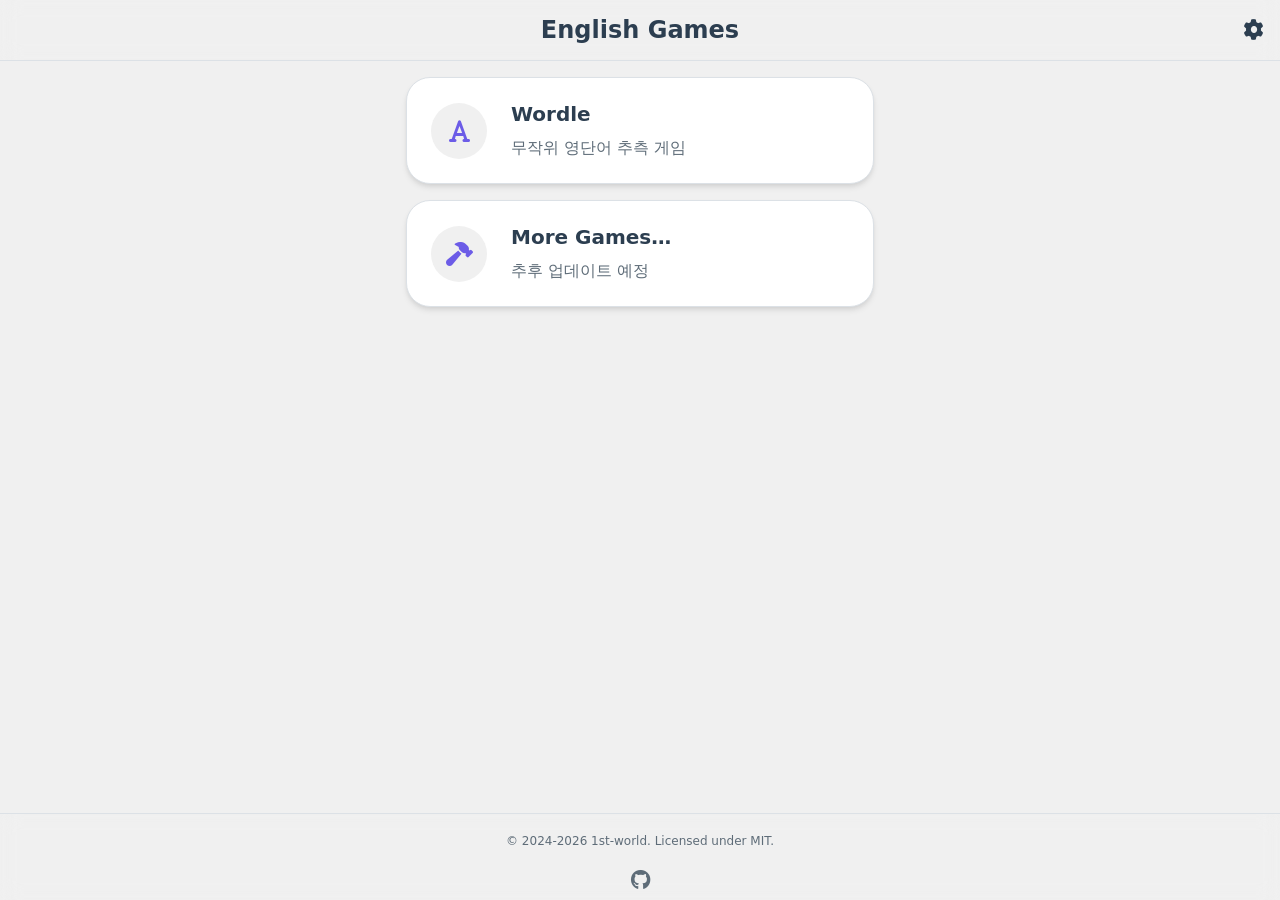
==== index.html @ 5988aaef "feat: Revamp main UI and improve accessibility Redesigned the main lobby interface with improved gam" ====
<!DOCTYPE html>
<html lang="ko">
<head>
    <meta charset="UTF-8">
    <meta name="description" content="Play English Games!">
    <meta name="viewport" content="width=device-width, initial-scale=1.0">
    <title>English Games</title>
    <link rel="icon" href="assets/favicon.png">
    <link rel="stylesheet" href="https://hangeul.pstatic.net/hangeul_static/css/nanum-square-neo.css">
    <link rel="stylesheet" href="https://cdnjs.cloudflare.com/ajax/libs/font-awesome/6.4.0/css/all.min.css">
    <link rel="stylesheet" href="css/common.css">
</head>
<body>
    <header class="app-header">
        <div></div>
        <h1 class="header-title">English Games</h1>
        <button class="icon-btn" id="settings-btn" title="환경 설정">
            <i class="fa-solid fa-gear"></i>
        </button>
    </header>

    <div class="toast-msg"></div>

    <main class="main-container">
        <a href="games/wordle/">
            <div class="game-card">
                <div class="card-icon">
                    <i class="fa-solid fa-font"></i>
                </div>
                <div class="card-content">
                    <h2>Wordle</h2>
                    <p>무작위 영단어 추측 게임</p>
                </div>
            </div>
        </a>
        <a href="#" tabindex="-1">
            <div class="game-card disabled">
                <div class="card-icon">
                    <i class="fa-solid fa-hammer"></i>
                </div>
                <div class="card-content">
                    <h2>More Games…</h2>
                    <p>추후 업데이트 예정</p>
                </div>
            </div>
        </a>
    </main>

    <footer class="app-footer">
        <div class="footer-content">
            <p>&copy; 2024-2026 1st-world. <a href="https://github.com/1st-world/English-Game/blob/main/LICENSE" target="_blank" rel="noopener noreferrer" title="라이선스 전문">Licensed under MIT</a>.</p>
            <div class="social-links">
                <a href="https://github.com/1st-world/English-Game" target="_blank" rel="noopener noreferrer" title="GitHub"><i class="fa-brands fa-github"></i></a>
            </div>
        </div>
    </footer>

    <div class="dialog-overlay" id="settings-dialog">
        <div class="dialog-content">
            <h2>환경 설정</h2>
            <button class="dialog-close-btn" data-dialog-close title="닫기">
                <i class="fa-solid fa-xmark"></i>
            </button>

            <div class="settings-group">
                <div class="settings-item">
                    <label for="lang-select">언어 (Language)</label>
                    <div class="select-wrapper">
                        <select id="lang-select" disabled>
                            <option value="ko" selected>한국어</option>
                            <option value="en">English</option>
                        </select>
                        <span class="helper-text">현재 한국어만 지원합니다.</span>
                    </div>
                </div>

                <div class="settings-item">
                    <label>테마</label>
                    <div class="segmented-control" id="theme-control">
                        <input type="radio" name="theme" value="auto" id="theme-auto" checked>
                        <label for="theme-auto"><i class="fa-solid fa-laptop"></i> 시스템 설정</label>

                        <input type="radio" name="theme" value="light" id="theme-light">
                        <label for="theme-light"><i class="fa-regular fa-lightbulb"></i> 밝게</label>

                        <input type="radio" name="theme" value="dark" id="theme-dark">
                        <label for="theme-dark"><i class="fa-regular fa-moon"></i> 어둡게</label>
                    </div>
                </div>

                <div class="settings-item">
                    <div class="toggle-label-wrapper">
                        <label for="high-contrast-toggle">고대비 모드</label>
                        <span class="helper-text">색 구분이 어려운 분들을 위해 대비를 높입니다.</span>
                    </div>
                    <label class="toggle-switch">
                        <input type="checkbox" id="high-contrast-toggle">
                        <span class="slider"></span>
                    </label>
                </div>
            </div>
        </div>
    </div>

    <script src="js/common.js"></script>
</body>
</html>
---- css/common.css ----
:root {
  --bg-primary: #f0f0f0;
  --bg-surface: #ffffff;
  --text-primary: #2c3e50;
  --text-secondary: #5e6c78;

  --color-white: #ffffff;
  --color-accent: #6c5ce7;
  --color-external-link: #0000ff;

  --border-color: #dce1e6;
  --overlay-bg: rgba(0, 0, 0, 0.5);
  --shadow-soft:
    0 4px 6px -1px rgba(0, 0, 0, 0.1), 0 2px 4px -1px rgba(0, 0, 0, 0.05);
  --shadow-dialog: 0 0 25px rgba(0, 0, 0, 0.5);

  --max-width: 31.25rem;

  --z-index-toast-msg: 2000;
  --z-index-dialog: 1000;
  --z-index-app-header: 100;
}
:root[data-theme="dark"] {
  --bg-primary: #121212;
  --bg-surface: #272727;
  --text-primary: #ffffff;
  --text-secondary: #a6a6a6;

  --color-external-link: #87ceeb;

  --border-color: #3a3a3c;
  --overlay-bg: rgba(0, 0, 0, 0.7);
  --shadow-soft:
    0 4px 6px -1px rgba(0, 0, 0, 0.3), 0 2px 4px -1px rgba(0, 0, 0, 0.15);
  --shadow-dialog: 0 0 25px rgba(0, 0, 0, 0.9);
}
:root[data-high-contrast="true"] {
  --bg-primary: #000000;
  --bg-surface: #000000;
  --text-primary: #ffffff;
  --text-secondary: #ffff00;

  --color-white: #000000;
  --color-accent: #00ffff;
  --color-external-link: #00ffff;

  --border-color: #ffffff;
  --overlay-bg: rgba(0, 0, 0, 0.85);
  --shadow-soft: none;
  --shadow-dialog: 0 0 0 2px #ffffff;
}

:focus-visible {
  outline: 3px solid var(--color-accent);
  outline-offset: 2px;
  border-radius: 2px;
}

* {
  box-sizing: border-box;
}

body {
  display: flex;
  flex-direction: column;
  align-items: center;
  min-height: 100dvh;
  margin: 0;
  background-color: var(--bg-primary);
  color: var(--text-primary);
  font-family:
    "NanumSquareNeo",
    system-ui,
    -apple-system,
    BlinkMacSystemFont,
    "Segoe UI",
    Roboto,
    Oxygen,
    Ubuntu,
    Cantarell,
    "Open Sans",
    "Helvetica Neue",
    sans-serif;
  animation: zoomIn 0.4s ease-out;
  transition:
    background-color 0.4s,
    color 0.4s;
}
@keyframes zoomIn {
  from {
    transform: scale(0.98);
    opacity: 0;
  }
  to {
    transform: scale(1);
    opacity: 1;
  }
}

a {
  text-decoration: none;
  touch-action: manipulation;
}
button {
  font-family: inherit;
  cursor: pointer;
  touch-action: manipulation;
  user-select: none;
}

.app-header {
  display: grid;
  z-index: var(--z-index-app-header);
  position: sticky;
  top: 0;
  grid-template-columns: 1fr auto 1fr;
  align-items: center;
  width: 100%;
  margin-bottom: auto;
  padding: 1rem;
  border-bottom: 1px solid var(--border-color);
  backdrop-filter: blur(10px);
  user-select: none;
}
.app-header > :first-child {
  justify-self: start;
}
.app-header > :last-child {
  justify-self: end;
}
.header-title {
  margin: 0;
  font-weight: bold;
  font-size: 1.5rem;
}
.icon-btn {
  margin: -0.5rem;
  padding: 0.5rem;
  border: none;
  background: none;
  color: var(--text-primary);
  font-size: 1.25rem;
  transition: 0.2s;
}
.icon-btn:hover {
  color: var(--text-secondary);
}

.app-footer {
  width: 100%;
  margin-top: auto;
  padding: 0.5rem;
  border-top: 1px solid var(--border-color);
  backdrop-filter: blur(10px);
  color: var(--text-secondary);
  font-size: 0.75rem;
  text-align: center;
}
.footer-content {
  display: flex;
  flex-direction: column;
  align-items: center;
  gap: 0.5rem;
}
.footer-content a {
  color: inherit;
}
.footer-content a:hover {
  color: var(--color-external-link);
}
.social-links {
  display: flex;
  gap: 0.75rem;
}
.social-links a {
  color: var(--text-secondary);
  font-size: 1.25rem;
  transition: color 0.2s;
}
.social-links a:hover {
  color: var(--text-primary);
}

.main-container {
  display: flex;
  flex: 1;
  flex-direction: column;
  width: 100%;
  max-width: var(--max-width);
  padding: 1rem;
  gap: 1rem;
}
.main-container a {
  color: inherit;
}

.game-card {
  display: flex;
  align-items: center;
  padding: 1.5rem;
  gap: 1.5rem;
  border: 1px solid var(--border-color);
  border-radius: 1.5rem;
  background-color: var(--bg-surface);
  box-shadow: var(--shadow-soft);
  text-align: left;
  transition: 0.2s;
  user-select: none;
}
.game-card:hover {
  transform: scale(1.05);
  border-color: var(--color-accent);
}
.game-card.disabled {
  cursor: default;
}
.game-card.disabled:hover {
  transform: none;
  border-color: var(--border-color);
}
.card-icon {
  display: flex;
  flex-shrink: 0;
  align-items: center;
  justify-content: center;
  width: 3.5rem;
  height: 3.5rem;
  border-radius: 50%;
  background-color: var(--bg-primary);
  color: var(--color-accent);
  font-size: 1.5rem;
}
.card-content h2 {
  margin: 0 0 0.75rem 0;
  font-size: 1.25rem;
}
.card-content p {
  margin: 0;
  color: var(--text-secondary);
}

.toast-msg {
  z-index: var(--z-index-toast-msg);
  position: fixed;
  top: 10%;
  right: 0;
  left: 0;
  width: fit-content;
  max-width: min(20rem, 100vw);
  margin: 0 auto;
  padding: 0.75rem 1.25rem;
  transform: translateY(-20px);
  border-radius: 2rem;
  background-color: var(--text-primary);
  box-shadow: var(--shadow-soft);
  color: var(--bg-surface);
  font-weight: bold;
  font-size: 1rem;
  text-align: center;
  opacity: 0;
  pointer-events: none;
  transition:
    opacity 0.3s ease,
    transform 0.3s cubic-bezier(0.18, 0.88, 0.32, 1.28);
}
.toast-msg.show {
  transform: translateY(0);
  opacity: 1;
}

.dialog-overlay {
  display: flex;
  visibility: hidden;
  z-index: var(--z-index-dialog);
  position: fixed;
  top: 0;
  right: 0;
  bottom: 0;
  left: 0;
  align-items: center;
  justify-content: center;
  backdrop-filter: blur(2px);
  background-color: var(--overlay-bg);
  opacity: 0;
  transition: 0.2s;
}
.dialog-overlay.open {
  visibility: visible;
  opacity: 1;
}
.dialog-content {
  position: relative;
  width: 100%;
  max-width: var(--max-width);
  padding: 2rem;
  border-radius: 1rem;
  background-color: var(--bg-surface);
  box-shadow: var(--shadow-dialog);
  color: var(--text-primary);
}
.dialog-content h2 {
  margin: 0 0 2rem 0;
  color: var(--text-primary);
}
.dialog-content ul {
  padding-left: 1.25rem;
}
.dialog-content li {
  margin: 1rem 0;
}
.dialog-close-btn {
  position: absolute;
  top: 2rem;
  right: 2rem;
  padding: 0;
  border: none;
  background: none;
  color: var(--text-secondary);
  font-size: 1.5rem;
  line-height: 1;
  cursor: pointer;
  transition: 0.2s;
}
.dialog-close-btn:hover {
  transform: rotate(90deg);
  color: var(--text-primary);
}
.dialog-footer {
  display: flex;
  align-items: center;
  justify-content: space-between;
  margin-top: 2rem;
  padding-top: 1rem;
  border-top: 1px solid var(--border-color);
}
.dialog-nav-btn {
  margin: -0.5rem;
  padding: 0.5rem;
  color: var(--text-secondary);
  font-size: 1.25rem;
  cursor: pointer;
  transition: 0.2s;
}
.dialog-nav-btn:hover {
  color: var(--color-accent);
}
.pagination-dots {
  display: flex;
  gap: 0.5rem;
}
.dot {
  width: 0.5rem;
  height: 0.5rem;
  border-radius: 50%;
  background-color: var(--border-color);
  cursor: pointer;
}
.dot.active {
  background-color: var(--color-accent);
}

.settings-group {
  display: flex;
  flex-direction: column;
  gap: 1.5rem;
  user-select: none;
}
.settings-item {
  display: flex;
  flex-direction: column;
  gap: 0.5rem;
}
.settings-item > label {
  font-weight: bold;
  font-size: 1rem;
}
.helper-text {
  color: var(--text-secondary);
  font-size: 0.75rem;
}

.select-wrapper select {
  width: 100%;
  padding: 0.5rem;
  border: 1px solid var(--border-color);
  border-radius: 0.5rem;
  background-color: var(--bg-surface);
  color: var(--text-primary);
  font-size: 1rem;
}
.select-wrapper select:disabled {
  background-color: var(--bg-primary);
  cursor: not-allowed;
  opacity: 0.6;
}

.segmented-control {
  display: flex;
  width: 100%;
  padding: 0.25rem;
  border: 1px solid var(--border-color);
  border-radius: 0.5rem;
  background-color: var(--bg-primary);
}
.segmented-control input[type="radio"] {
  position: absolute;
  opacity: 0;
}
.segmented-control label {
  flex: 1;
  padding: 0.5rem;
  border-radius: 0.25rem;
  color: var(--text-secondary);
  font-size: 0.9rem;
  text-align: center;
  cursor: pointer;
  transition: 0.2s ease;
  user-select: none;
}
.segmented-control label i {
  margin-right: 0.25rem;
}
.segmented-control input[type="radio"]:checked + label {
  background-color: var(--bg-surface);
  box-shadow: var(--shadow-soft);
  color: var(--text-primary);
  font-weight: bold;
}
.segmented-control input[type="radio"]:focus-visible + label {
  outline: 3px solid var(--color-accent);
}

.toggle-label-wrapper {
  display: flex;
  align-items: baseline;
  justify-content: space-between;
  gap: 1rem;
}
.toggle-switch {
  display: inline-block;
  position: relative;
  width: 3.25rem;
  height: 1.75rem;
}
.toggle-switch input {
  width: 0;
  height: 0;
  opacity: 0;
}
.toggle-switch input:focus-visible + .slider {
  outline: 3px solid var(--color-accent);
  outline-offset: 2px;
}
.slider {
  position: absolute;
  top: 0;
  right: 0;
  bottom: 0;
  left: 0;
  border-radius: 1.75rem;
  background-color: var(--border-color);
  cursor: pointer;
  transition: 0.4s;
}
.slider:before {
  position: absolute;
  bottom: 0.25rem;
  left: 0.25rem;
  width: 1.25rem;
  height: 1.25rem;
  border-radius: 50%;
  background-color: var(--color-white);
  content: "";
  transition: 0.4s;
}
input:checked + .slider {
  background-color: var(--color-accent);
}
input:checked + .slider:before {
  transform: translateX(1.5rem);
}
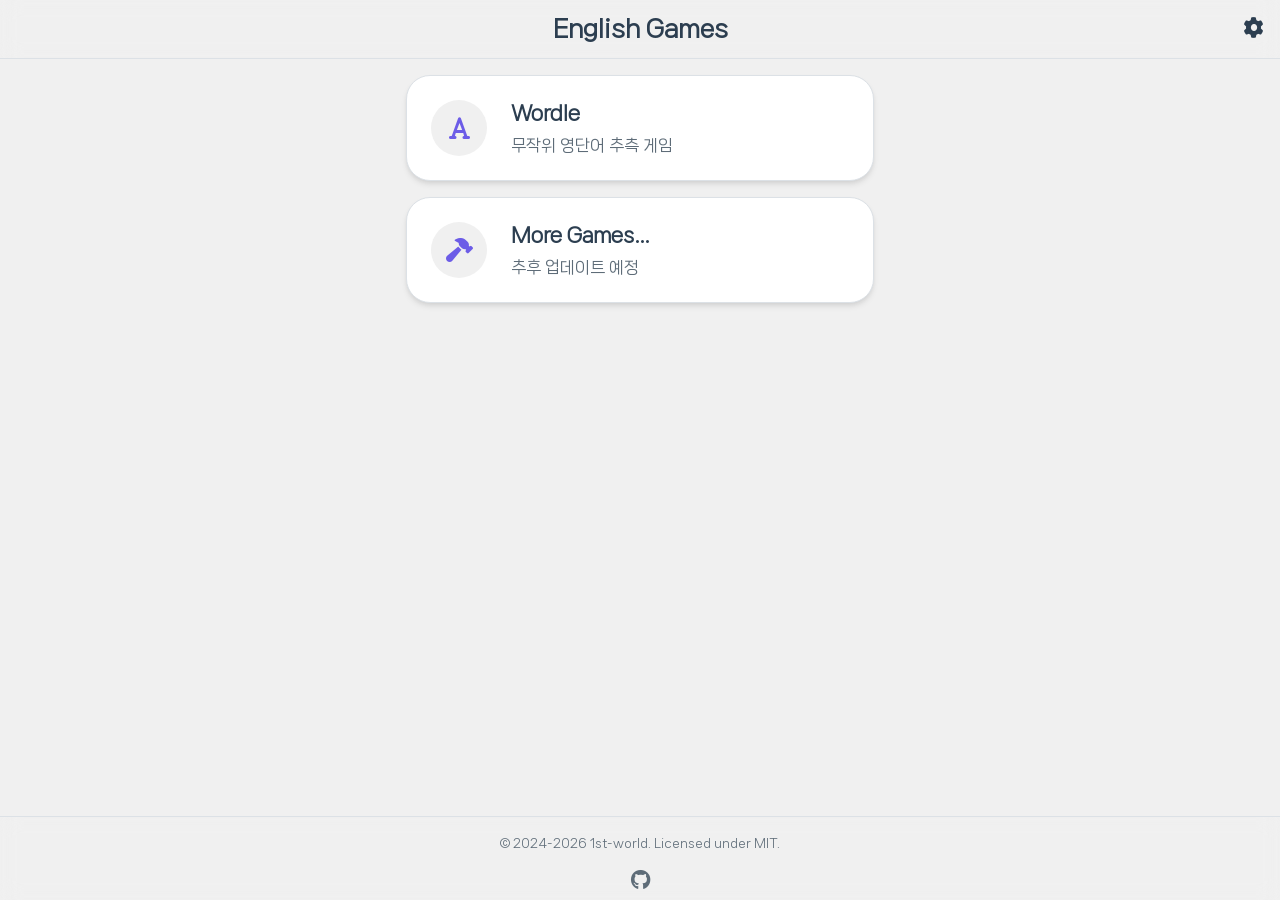
==== commit 688289b1: "refactor: Modularize scripts and embed local fonts Transitioned the project structure to support mul" ====
--- a/index.html
+++ b/index.html
@@ -6,9 +6,9 @@
     <meta name="viewport" content="width=device-width, initial-scale=1.0">
     <title>English Games</title>
     <link rel="icon" href="assets/favicon.png">
-    <link rel="stylesheet" href="https://hangeul.pstatic.net/hangeul_static/css/nanum-square-neo.css">
     <link rel="stylesheet" href="https://cdnjs.cloudflare.com/ajax/libs/font-awesome/6.4.0/css/all.min.css">
     <link rel="stylesheet" href="css/common.css">
+    <script type="module" src="js/common.js"></script>
 </head>
 <body>
     <header class="app-header">
@@ -48,9 +48,9 @@
 
     <footer class="app-footer">
         <div class="footer-content">
-            <p>&copy; 2024-2026 1st-world. <a href="https://github.com/1st-world/English-Game/blob/main/LICENSE" target="_blank" rel="noopener noreferrer" title="라이선스 전문">Licensed under MIT</a>.</p>
+            <p>&copy; 2024-2026 1st-world. <a href="https://github.com/1st-world/English-Games/blob/main/LICENSE" target="_blank" rel="noopener noreferrer" title="라이선스 전문">Licensed under MIT</a>.</p>
             <div class="social-links">
-                <a href="https://github.com/1st-world/English-Game" target="_blank" rel="noopener noreferrer" title="GitHub"><i class="fa-brands fa-github"></i></a>
+                <a href="https://github.com/1st-world/English-Games" target="_blank" rel="noopener noreferrer" title="GitHub"><i class="fa-brands fa-github"></i></a>
             </div>
         </div>
     </footer>
@@ -101,7 +101,5 @@
             </div>
         </div>
     </div>
-
-    <script src="js/common.js"></script>
 </body>
 </html>
--- a/css/common.css
+++ b/css/common.css
@@ -1,3 +1,12 @@
+@font-face {
+  font-style: normal;
+  font-weight: normal;
+  src:
+    url("../assets/fonts/NanumSquareNeo-bRg.ttf") format("truetype");
+  font-family: "NanumSquareNeo";
+  font-display: swap;
+}
+
 :root {
   --bg-primary: #f0f0f0;
   --bg-surface: #ffffff;
@@ -50,10 +59,16 @@
   --shadow-dialog: 0 0 0 2px #ffffff;
 }
 
+[tabindex="-1"]:focus {
+  outline: none;
+}
+:focus:not(:focus-visible) {
+  outline: none;
+}
 :focus-visible {
+  border-radius: 2px;
   outline: 3px solid var(--color-accent);
   outline-offset: 2px;
-  border-radius: 2px;
 }
 
 * {
@@ -317,7 +332,6 @@
   background: none;
   color: var(--text-secondary);
   font-size: 1.5rem;
-  line-height: 1;
   cursor: pointer;
   transition: 0.2s;
 }
@@ -342,7 +356,7 @@
   transition: 0.2s;
 }
 .dialog-nav-btn:hover {
-  color: var(--color-accent);
+  color: var(--text-primary);
 }
 .pagination-dots {
   display: flex;
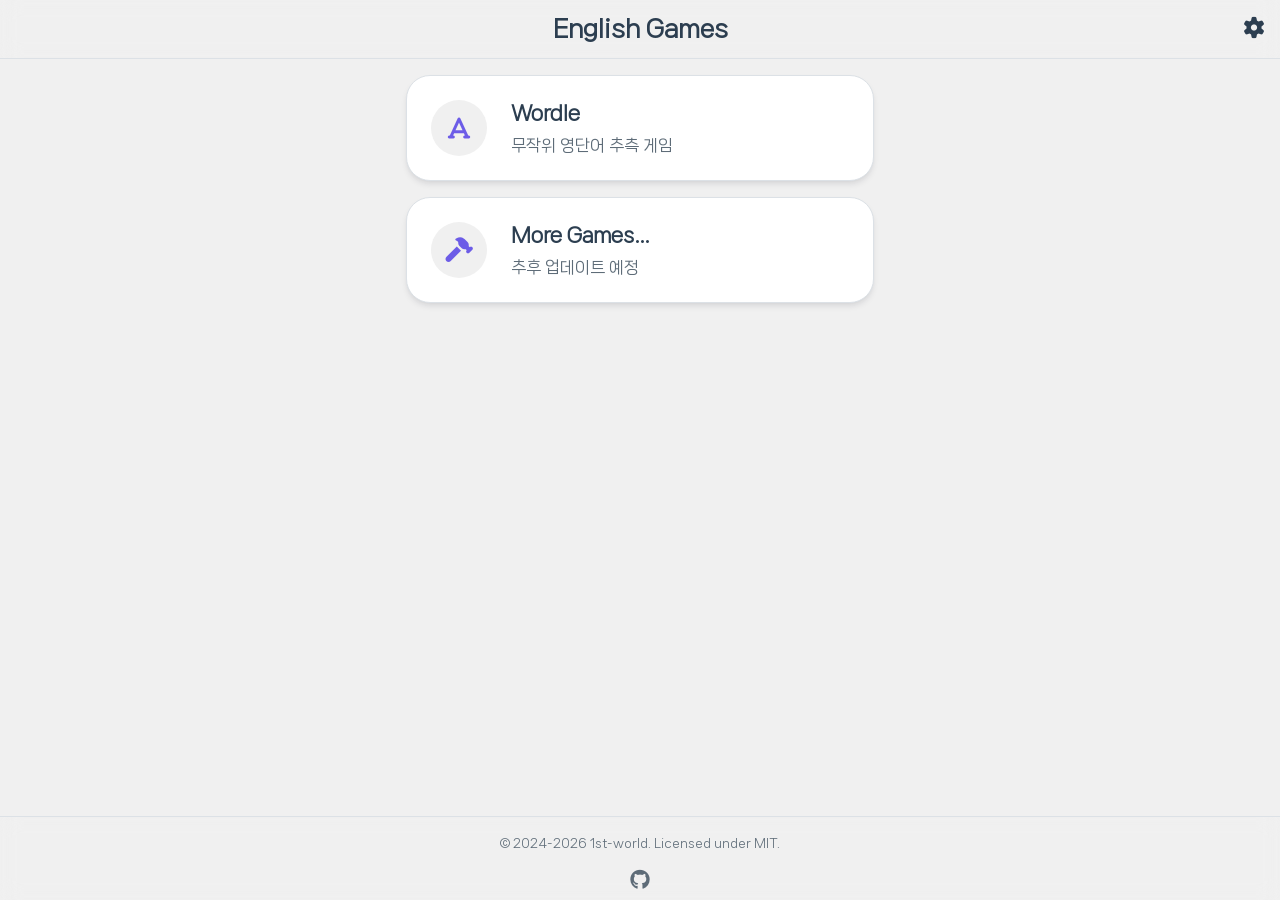
==== commit 83bd608d: "feat: Enhance UX, toast notifications, and shadow system Introduced comprehensive UI/UX polish, tran" ====
--- a/index.html
+++ b/index.html
@@ -6,7 +6,7 @@
     <meta name="viewport" content="width=device-width, initial-scale=1.0">
     <title>English Games</title>
     <link rel="icon" href="assets/favicon.png">
-    <link rel="stylesheet" href="https://cdnjs.cloudflare.com/ajax/libs/font-awesome/6.4.0/css/all.min.css">
+    <link rel="stylesheet" href="css/all.min.css">
     <link rel="stylesheet" href="css/common.css">
     <script type="module" src="js/common.js"></script>
 </head>
@@ -78,13 +78,13 @@
                     <label>테마</label>
                     <div class="segmented-control" id="theme-control">
                         <input type="radio" name="theme" value="auto" id="theme-auto" checked>
-                        <label for="theme-auto"><i class="fa-solid fa-laptop"></i> 시스템 설정</label>
+                        <label for="theme-auto"><i class="fa-solid fa-laptop"></i>시스템 설정</label>
 
                         <input type="radio" name="theme" value="light" id="theme-light">
-                        <label for="theme-light"><i class="fa-regular fa-lightbulb"></i> 밝게</label>
+                        <label for="theme-light"><i class="fa-regular fa-sun"></i>밝게</label>
 
                         <input type="radio" name="theme" value="dark" id="theme-dark">
-                        <label for="theme-dark"><i class="fa-regular fa-moon"></i> 어둡게</label>
+                        <label for="theme-dark"><i class="fa-solid fa-moon"></i>어둡게</label>
                     </div>
                 </div>
 
--- a/css/common.css
+++ b/css/common.css
@@ -1,8 +1,7 @@
 @font-face {
   font-style: normal;
   font-weight: normal;
-  src:
-    url("../assets/fonts/NanumSquareNeo-bRg.ttf") format("truetype");
+  src: url("../assets/fonts/NanumSquareNeo-bRg.ttf") format("truetype");
   font-family: "NanumSquareNeo";
   font-display: swap;
 }
@@ -14,14 +13,18 @@
   --text-secondary: #5e6c78;
 
   --color-white: #ffffff;
+  --color-high-contrast: #ffffff;
   --color-accent: #6c5ce7;
   --color-external-link: #0000ff;
+  --color-error: #e74c3c;
 
   --border-color: #dce1e6;
   --overlay-bg: rgba(0, 0, 0, 0.5);
-  --shadow-soft:
-    0 4px 6px -1px rgba(0, 0, 0, 0.1), 0 2px 4px -1px rgba(0, 0, 0, 0.05);
-  --shadow-dialog: 0 0 25px rgba(0, 0, 0, 0.5);
+
+  --shadow-xs: 0 1px 2px 0 rgba(15, 23, 42, 0.05);
+  --shadow-s: 0 4px 6px -1px rgba(15, 23, 42, 0.1), 0 2px 4px -2px rgba(15, 23, 42, 0.05);
+  --shadow-m: 0 10px 15px -3px rgba(15, 23, 42, 0.1), 0 4px 6px -4px rgba(15, 23, 42, 0.05);
+  --shadow-l: 0 20px 25px -5px rgba(15, 23, 42, 0.15), 0 8px 10px -6px rgba(15, 23, 42, 0.1);
 
   --max-width: 31.25rem;
 
@@ -36,12 +39,15 @@
   --text-secondary: #a6a6a6;
 
   --color-external-link: #87ceeb;
+  --color-error: #ff6b6b;
 
   --border-color: #3a3a3c;
   --overlay-bg: rgba(0, 0, 0, 0.7);
-  --shadow-soft:
-    0 4px 6px -1px rgba(0, 0, 0, 0.3), 0 2px 4px -1px rgba(0, 0, 0, 0.15);
-  --shadow-dialog: 0 0 25px rgba(0, 0, 0, 0.9);
+
+  --shadow-xs: 0 1px 2px 0 rgba(0, 0, 0, 0.3);
+  --shadow-s: 0 4px 6px -1px rgba(0, 0, 0, 0.4), 0 2px 4px -2px rgba(0, 0, 0, 0.2);
+  --shadow-m: 0 10px 15px -3px rgba(0, 0, 0, 0.5), 0 4px 6px -4px rgba(0, 0, 0, 0.3);
+  --shadow-l: 0 20px 25px -5px rgba(0, 0, 0, 0.7), 0 8px 10px -6px rgba(0, 0, 0, 0.5);
 }
 :root[data-high-contrast="true"] {
   --bg-primary: #000000;
@@ -49,14 +55,18 @@
   --text-primary: #ffffff;
   --text-secondary: #ffff00;
 
-  --color-white: #000000;
+  --color-high-contrast: #000000;
   --color-accent: #00ffff;
   --color-external-link: #00ffff;
+  --color-error: #ff0000;
 
   --border-color: #ffffff;
   --overlay-bg: rgba(0, 0, 0, 0.85);
-  --shadow-soft: none;
-  --shadow-dialog: 0 0 0 2px #ffffff;
+
+  --shadow-xs: none;
+  --shadow-s: none;
+  --shadow-m: 0 0 0 1px #ffffff;
+  --shadow-l: 0 0 0 2px #ffffff;
 }
 
 [tabindex="-1"]:focus {
@@ -217,7 +227,7 @@
   border: 1px solid var(--border-color);
   border-radius: 1.5rem;
   background-color: var(--bg-surface);
-  box-shadow: var(--shadow-soft);
+  box-shadow: var(--shadow-s);
   text-align: left;
   transition: 0.2s;
   user-select: none;
@@ -225,6 +235,7 @@
 .game-card:hover {
   transform: scale(1.05);
   border-color: var(--color-accent);
+  box-shadow: var(--shadow-m);
 }
 .game-card.disabled {
   cursor: default;
@@ -232,6 +243,7 @@
 .game-card.disabled:hover {
   transform: none;
   border-color: var(--border-color);
+  box-shadow: var(--shadow-s);
 }
 .card-icon {
   display: flex;
@@ -255,19 +267,23 @@
 }
 
 .toast-msg {
+  display: flex;
   z-index: var(--z-index-toast-msg);
   position: fixed;
   top: 10%;
   right: 0;
   left: 0;
+  align-items: center;
+  justify-content: center;
   width: fit-content;
   max-width: min(20rem, 100vw);
   margin: 0 auto;
   padding: 0.75rem 1.25rem;
+  gap: 0.5rem;
   transform: translateY(-20px);
   border-radius: 2rem;
   background-color: var(--text-primary);
-  box-shadow: var(--shadow-soft);
+  box-shadow: var(--shadow-l);
   color: var(--bg-surface);
   font-weight: bold;
   font-size: 1rem;
@@ -276,7 +292,12 @@
   pointer-events: none;
   transition:
     opacity 0.3s ease,
-    transform 0.3s cubic-bezier(0.18, 0.88, 0.32, 1.28);
+    transform 0.3s cubic-bezier(0.18, 0.88, 0.32, 1.28),
+    background-color 0.3s;
+}
+.toast-msg.error {
+  background-color: var(--color-error);
+  color: var(--color-white);
 }
 .toast-msg.show {
   transform: translateY(0);
@@ -310,7 +331,7 @@
   padding: 2rem;
   border-radius: 1rem;
   background-color: var(--bg-surface);
-  box-shadow: var(--shadow-dialog);
+  box-shadow: var(--shadow-l);
   color: var(--text-primary);
 }
 .dialog-content h2 {
@@ -421,8 +442,12 @@
   opacity: 0;
 }
 .segmented-control label {
+  display: flex;
   flex: 1;
+  align-items: center;
+  justify-content: center;
   padding: 0.5rem;
+  gap: 0.25rem;
   border-radius: 0.25rem;
   color: var(--text-secondary);
   font-size: 0.9rem;
@@ -431,12 +456,9 @@
   transition: 0.2s ease;
   user-select: none;
 }
-.segmented-control label i {
-  margin-right: 0.25rem;
-}
 .segmented-control input[type="radio"]:checked + label {
   background-color: var(--bg-surface);
-  box-shadow: var(--shadow-soft);
+  box-shadow: var(--shadow-xs);
   color: var(--text-primary);
   font-weight: bold;
 }
@@ -449,6 +471,9 @@
   align-items: baseline;
   justify-content: space-between;
   gap: 1rem;
+}
+.toggle-label-wrapper .helper-text {
+  text-align: right;
 }
 .toggle-switch {
   display: inline-block;
@@ -483,7 +508,7 @@
   width: 1.25rem;
   height: 1.25rem;
   border-radius: 50%;
-  background-color: var(--color-white);
+  background-color: var(--color-high-contrast);
   content: "";
   transition: 0.4s;
 }
